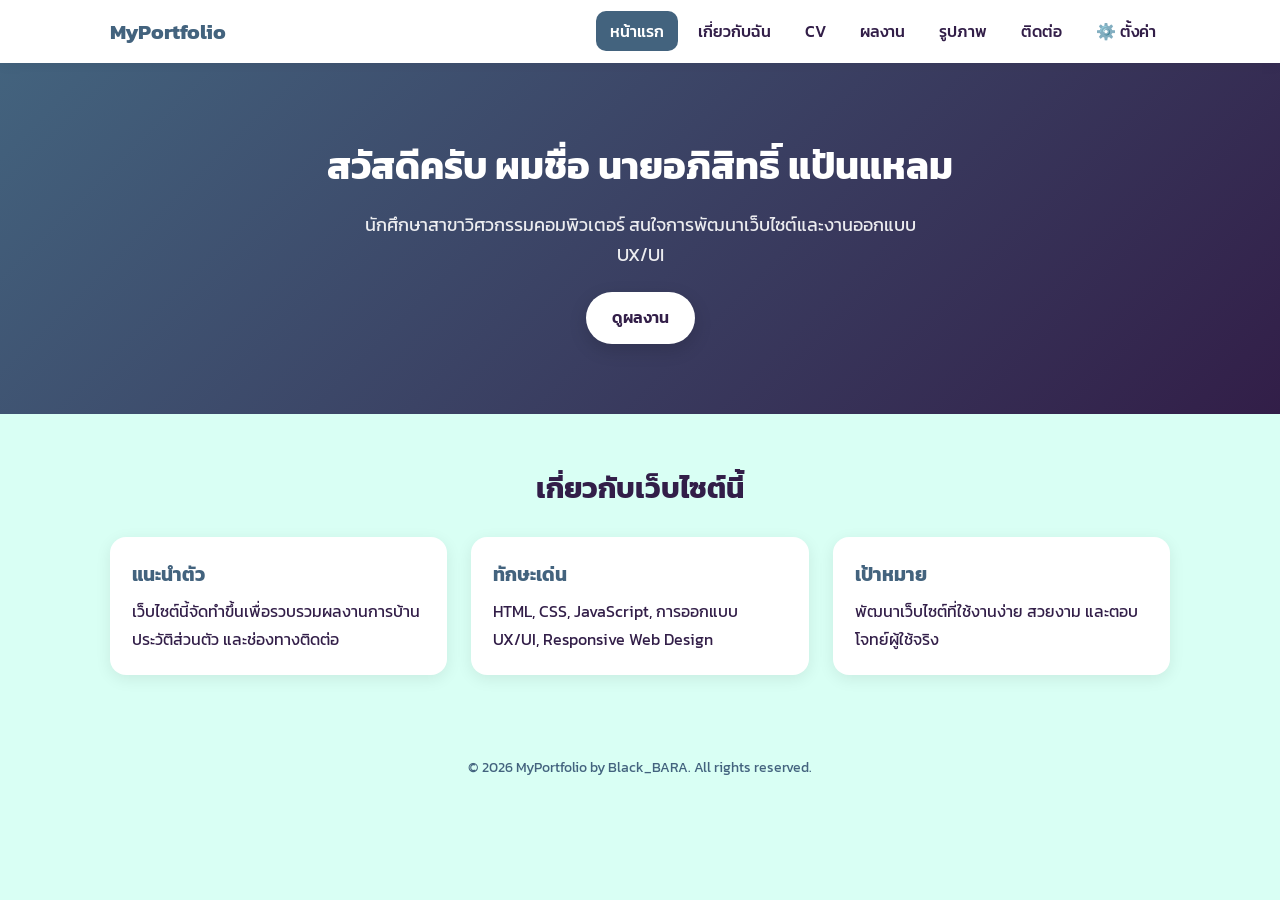
==== index.html @ ee40d8f9 "Add files via upload" ====
<!DOCTYPE html>
<html lang="th">
<head>
<meta charset="UTF-8">
<meta name="viewport" content="width=device-width, initial-scale=1.0">
<meta name="description" content="พอร์ตโฟลิโอสะสมผลงานวิชาพัฒนาซอฟต์แวร์ โดย Black_BARA - รวมผลงาน SDLC, SRS และ Windows Forms">
<meta name="keywords" content="Black_BARA, Portfolio, พอร์ตโฟลิโอ, SDLC, SRS, C# Windows Forms">
<meta name="author" content="Black_BARA">

<meta property="og:title" content="MyPortfolio | Black_BARA">
<meta property="og:description" content="รวมผลงานการศึกษาและการพัฒนาซอฟต์แวร์">
<meta property="og:image" content="images/hw2/work-hw2_1.png"> <meta property="og:type" content="website">
<title>หน้าแรก | เว็บไซต์ส่วนตัว</title>
<link rel="stylesheet" href="css/style.css">
</head>
<body>

<header>
  <div class="nav-wrap">
    <div class="logo">MyPortfolio</div>
    <nav>
      <ul>
        <li><a href="index.html">หน้าแรก</a></li>
        <li><a href="about.html">เกี่ยวกับฉัน</a></li>
        <li><a href="cv.html">CV</a></li>
        <li><a href="portfolio.html">ผลงาน</a></li>
        <li><a href="gallery.html">รูปภาพ</a></li>
        <li><a href="contact.html">ติดต่อ</a></li>
        <li><a href="settings.html">⚙️ ตั้งค่า</a></li>
      </ul>
    </nav>
  </div>
</header>

<section class="hero">
  <h1>สวัสดีครับ ผมชื่อ นายอภิสิทธิ์ แป้นแหลม</h1>
    <p>นักศึกษาสาขาวิศวกรรมคอมพิวเตอร์ สนใจการพัฒนาเว็บไซต์และงานออกแบบ UX/UI</p>
  <a href="portfolio.html" class="btn">ดูผลงาน</a>
</section>

<section>
  <div class="container">
    <h2>เกี่ยวกับเว็บไซต์นี้</h2>
    <div class="grid">
      <div class="card">
        <h3>แนะนำตัว</h3>
        <p>เว็บไซต์นี้จัดทำขึ้นเพื่อรวบรวมผลงานการบ้าน ประวัติส่วนตัว และช่องทางติดต่อ</p>
      </div>
      <div class="card">
        <h3>ทักษะเด่น</h3>
        <p>HTML, CSS, JavaScript, การออกแบบ UX/UI, Responsive Web Design</p>
      </div>
      <div class="card">
        <h3>เป้าหมาย</h3>
        <p>พัฒนาเว็บไซต์ที่ใช้งานง่าย สวยงาม และตอบโจทย์ผู้ใช้จริง</p>
      </div>
    </div>
  </div>
</section>

<footer><p>&copy; 2026 MyPortfolio by Black_BARA. All rights reserved.</p></footer>
<script src="js/main.js"></script>
</body>
</html>
---- css/style.css ----
/* ===== Google Fonts ===== */
@import url('https://fonts.googleapis.com/css2?family=Kanit:wght@300;400;500;600;700&family=Poppins:wght@400;500;600&display=swap');

/* ===== ธีมสี (จำกัดตัวเลือก 4 แบบเท่านั้น) ===== */
:root,
[data-theme="theme1"] {
  --primary: #43637E;
  --primary-dark: #321E48;
  --primary-light: #65DCD5;
  --bg: #D9FFF4;
  --surface: #FFFFFF;
  --text: #321E48;
  --muted: #43637E;
}
[data-theme="theme2"] {
  --primary: #9FA1FF;
  --primary-dark: #7173D9;
  --primary-light: #B5BAFF;
  --bg: #D9F9DF;
  --surface: #FFFFFF;
  --text: #33345C;
  --muted: #6B6E99;
}
[data-theme="theme3"] {
  --primary: #F62440;
  --primary-dark: #C81730;
  --primary-light: #FFE5BF;
  --bg: #FFFAF3;
  --surface: #FFF2DB;
  --text: #3A2418;
  --muted: #8A7A6A;
}
[data-theme="theme4"] {
  --primary: #FF6500;
  --primary-dark: #CC5200;
  --primary-light: #FF8C3D;
  --bg: #0B192C;
  --surface: #1E3E62;
  --text: #FFFFFF;
  --muted: #9FB3CC;
}
[data-theme="theme5"] {
  --primary: #408A71;
  --primary-dark: #1F4536;
  --primary-light: #B0E4CC;
  --bg: #091413;
  --surface: #285A48;
  --text: #EAFBF3;
  --muted: #8FBFAE;
}
[data-theme="theme6"] {
  --primary: #E37434;
  --primary-dark: #B85A22;
  --primary-light: #91C6BC;
  --bg: #F6F3C2;
  --surface: #FFFFFF;
  --text: #233937;
  --muted: #4B9DA9;
}
[data-theme="theme7"] {
  --primary: #2563eb;
  --primary-dark: #1d4ed8;
  --primary-light: #93c5fd;
  --bg: #f5f8ff;
  --surface: #ffffff;
  --text: #0f172a;
  --muted: #64748b;
}
[data-theme="theme8"] {
  --primary: #16a34a;
  --primary-dark: #15803d;
  --primary-light: #86efac;
  --bg: #f3fdf6;
  --surface: #ffffff;
  --text: #0f2417;
  --muted: #4b6358;
}
[data-theme="theme9"] {
  --primary: #7c3aed;
  --primary-dark: #6d28d9;
  --primary-light: #c4b5fd;
  --bg: #f8f5ff;
  --surface: #ffffff;
  --text: #1e1533;
  --muted: #6b5f80;
}
[data-theme="theme10"] {
  --primary: #38bdf8;
  --primary-dark: #0ea5e9;
  --primary-light: #7dd3fc;
  --bg: #0f172a;
  --surface: #1e293b;
  --text: #f1f5f9;
  --muted: #94a3b8;
}

/* ===== ขนาดตัวหนังสือ (จำกัด 3 ระดับ) ===== */
html[data-fontsize="small"]  { font-size: 14px; }
html[data-fontsize="medium"] { font-size: 16px; }
html[data-fontsize="large"]  { font-size: 18px; }

/* ===== Base ===== */
* { box-sizing: border-box; margin: 0; padding: 0; }
body {
  font-family: 'Kanit', 'Poppins', sans-serif;
  background: var(--bg);
  color: var(--text);
  line-height: 1.7;
  transition: background .3s, color .3s;
}
img { max-width: 60%; display: block; border-radius: 12px; margin: 0 auto; }
a { color: var(--primary); text-decoration: none; }
.container { max-width: 1100px; margin: 0 auto; padding: 0 20px; }

/* ===== Header / Nav ===== */
header {
  background: var(--surface);
  box-shadow: 0 2px 12px rgba(0,0,0,.06);
  position: sticky; top: 0; z-index: 100;
}
.nav-wrap {
  display: flex; align-items: center; justify-content: space-between;
  padding: 14px 20px; max-width: 1100px; margin: 0 auto;
}
.logo { font-weight: 700; font-size: 1.3rem; color: var(--primary); }
nav ul {
  display: flex; list-style: none; gap: 6px; flex-wrap: wrap;
}
nav ul li a {
  color: var(--text); padding: 8px 14px; border-radius: 10px;
  font-weight: 500; transition: .2s;
}
nav ul li a:hover, nav ul li a.active {
  background: var(--primary); color: #fff;
}

/* ===== Hero ===== */
.hero {
  background: linear-gradient(135deg, var(--primary), var(--primary-dark));
  color: #fff; padding: 70px 20px; text-align: center;
}
.hero h1 { font-size: 2.4rem; margin-bottom: 12px; }
.hero p { font-size: 1.1rem; opacity: .9; max-width: 600px; margin: 0 auto; }
.btn {
  display: inline-block; margin-top: 22px; background: #fff; color: var(--primary-dark);
  padding: 12px 26px; border-radius: 30px; font-weight: 600; box-shadow: 0 6px 18px rgba(0,0,0,.15);
  transition: transform .2s;
}
.btn:hover { transform: translateY(-3px); }

/* ===== Sections / Cards ===== */
section { padding: 50px 20px; }
h2 { font-size: 1.8rem; margin-bottom: 24px; text-align: center; }
.grid {
  display: grid; gap: 24px;
  grid-template-columns: repeat(auto-fit, minmax(260px, 1fr));
}
.card {
  background: var(--surface); border-radius: 16px; padding: 22px;
  box-shadow: 0 4px 16px rgba(0,0,0,.08); transition: transform .2s, box-shadow .2s;
}
.card:hover { transform: translateY(-4px); box-shadow: 0 10px 24px rgba(0,0,0,.12); }
.card h3 { margin-bottom: 8px; color: var(--primary); }
.card-actions { display: flex; gap: 10px; margin-top: 16px; }
.btn-small {
  padding: 8px 16px; border-radius: 8px; font-size: .9rem; font-weight: 600;
  border: none; cursor: pointer;
}
.btn-view { background: var(--primary); color: #fff; }
.btn-download { background: var(--surface); color: var(--primary); border: 2px solid var(--primary); }

/* ===== Form ===== */
form { max-width: 560px; margin: 0 auto; display: flex; flex-direction: column; gap: 16px; }
label { font-weight: 500; margin-bottom: 4px; display: block; }
input, textarea, select {
  width: 100%; padding: 12px 14px; border-radius: 10px; border: 1px solid #cbd5e1;
  font-family: inherit; font-size: 1rem; background: var(--surface); color: var(--text);
}
textarea { min-height: 140px; resize: vertical; }
button[type="submit"] {
  background: var(--primary); color: #fff; border: none; padding: 14px; border-radius: 10px;
  font-weight: 600; font-size: 1rem; cursor: pointer; transition: .2s;
}
button[type="submit"]:hover { background: var(--primary-dark); }

/* ===== Settings Page ===== */
.setting-group { margin-bottom: 34px; }
.option-list { display: flex; gap: 14px; flex-wrap: wrap; }
.option-card {
  border: 2px solid #cbd5e1; border-radius: 12px; padding: 14px 20px;
  cursor: pointer; background: var(--surface); font-weight: 500;
}
.option-card.selected { border-color: var(--primary); background: var(--primary); color: #fff; }
.theme-dot {
  width: 20px; height: 20px; border-radius: 50%; display: inline-block; margin-right: 8px; vertical-align: middle;
}

/* ===== CV ===== */
.cv-section { max-width: 750px; margin: 0 auto; }
.cv-block { margin-bottom: 28px; }
.cv-block h3 { color: var(--primary); border-bottom: 2px solid var(--primary-light); padding-bottom: 6px; margin-bottom: 10px; }

/* ===== Gallery ===== */
.gallery-grid {
  display: grid; gap: 16px; grid-template-columns: repeat(auto-fit, minmax(220px, 1fr));
}
.gallery-grid figure { background: var(--surface); border-radius: 14px; overflow: hidden; padding: 10px; text-align: center; }
figcaption { padding-top: 8px; color: var(--muted); font-size: .9rem; }

/* ===== Footer ===== */
footer {
  text-align: center; padding: 30px 20px; color: var(--muted); font-size: .9rem;
}

/* สไตล์ตกแต่งเพิ่มเติมสำหรับเนื้อหา Markdown ให้สวยงามและอ่านง่ายขึ้น */
  .markdown-content {
    background: #fdfdfd;
    border: 1px solid #e1e4e8;
    border-radius: 6px;
    padding: 20px;
    margin-top: 20px;
    line-height: 1.6;
    text-align: left;
  }
  .markdown-content h1, .markdown-content h2, .markdown-content h3 {
    margin-top: 24px;
    margin-bottom: 16px;
    font-weight: 600;
    line-height: 1.25;
    border-bottom: 1px solid #eaecef;
    padding-bottom: 0.3em;
  }
  .markdown-content code {
    background-color: rgba(27,31,35,0.05);
    padding: 0.2em 0.4em;
    border-radius: 3px;
    font-family: monospace;
  }
  .markdown-content pre {
    background-color: #f6f8fa;
    padding: 16px;
    overflow: auto;
    border-radius: 6px;
  }
  .markdown-content ul, .markdown-content ol {
    padding-left: 2em;
    margin-bottom: 16px;
  }

/* ===== Responsive ===== */
@media (max-width: 700px) {
  .nav-wrap { flex-direction: column; gap: 10px; }
  .hero h1 { font-size: 1.8rem; }
}
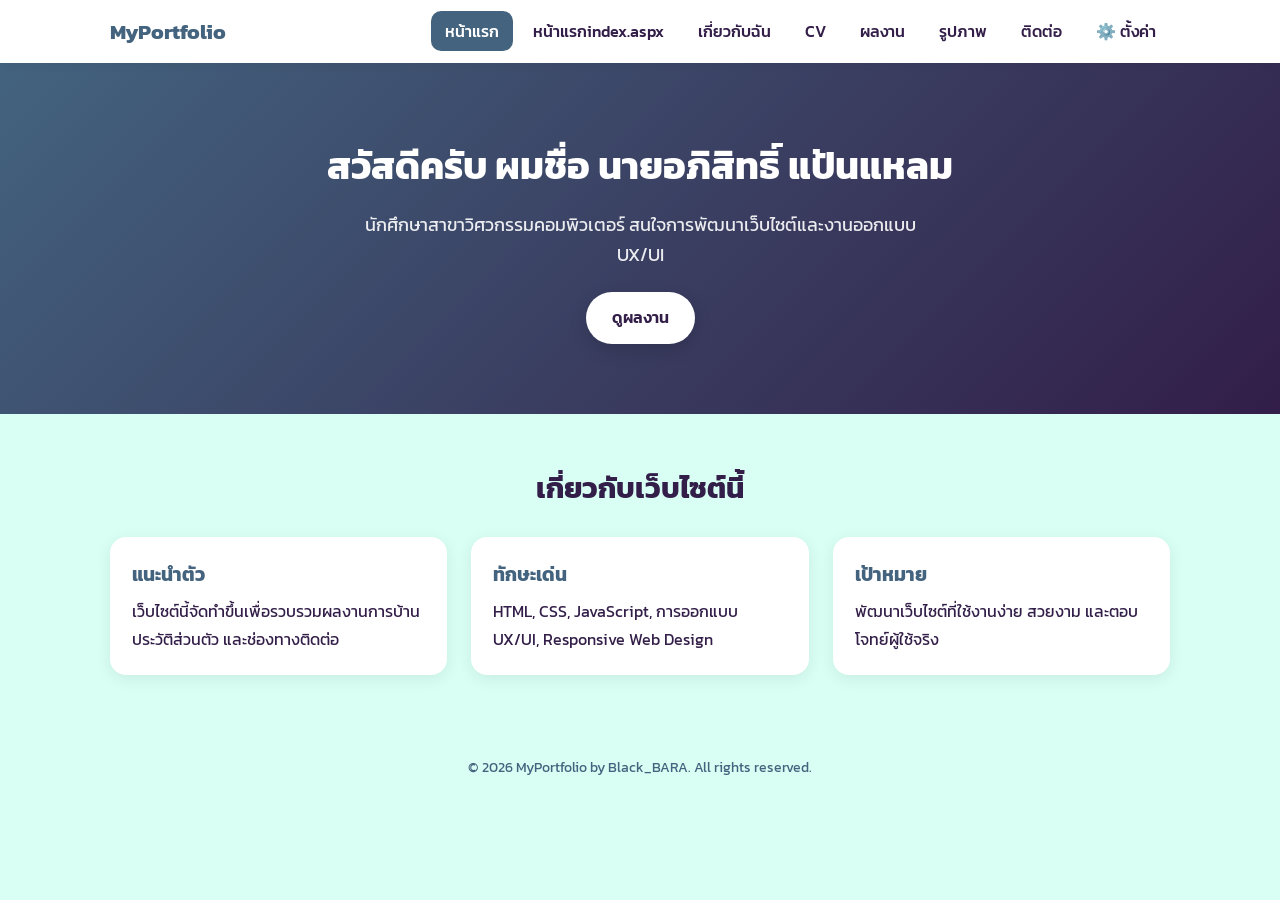
==== commit 60d4ec62: "Add files via upload" ====
--- a/index.html
+++ b/index.html
@@ -21,6 +21,7 @@
     <nav>
       <ul>
         <li><a href="index.html">หน้าแรก</a></li>
+        <li><a href="index.aspx">หน้าแรกindex.aspx</a></li>
         <li><a href="about.html">เกี่ยวกับฉัน</a></li>
         <li><a href="cv.html">CV</a></li>
         <li><a href="portfolio.html">ผลงาน</a></li>
--- a/css/style.css
+++ b/css/style.css
@@ -247,6 +247,47 @@
     margin-bottom: 16px;
   }
 
+  .form-group {
+    margin-bottom: 15px;
+    text-align: left;
+  }
+  .form-group label {
+    display: block;
+    margin-bottom: 5px;
+    font-weight: bold;
+  }
+  .form-control {
+    width: 100%;
+    padding: 10px;
+    border: 1px solid #ccc;
+    border-radius: 4px;
+    box-sizing: border-box;
+  }
+  .btn-submit {
+    background-color: #007bff;
+    color: white;
+    padding: 10px 20px;
+    border: none;
+    border-radius: 4px;
+    cursor: pointer;
+    font-size: 16px;
+    width: 100%;
+  }
+  .btn-submit:disabled {
+    background-color: #cccccc;
+    cursor: not-allowed;
+  }
+  #form-result {
+    margin-top: 15px;
+    padding: 10px;
+    border-radius: 4px;
+    display: none;
+    text-align: center;
+  }
+  .success { background-color: #d4edda; color: #155724; border: 1px solid #c3e6cb; }
+  .error { background-color: #f8d7da; color: #721c24; border: 1px solid #f5c6cb; }
+
+
 /* ===== Responsive ===== */
 @media (max-width: 700px) {
   .nav-wrap { flex-direction: column; gap: 10px; }
